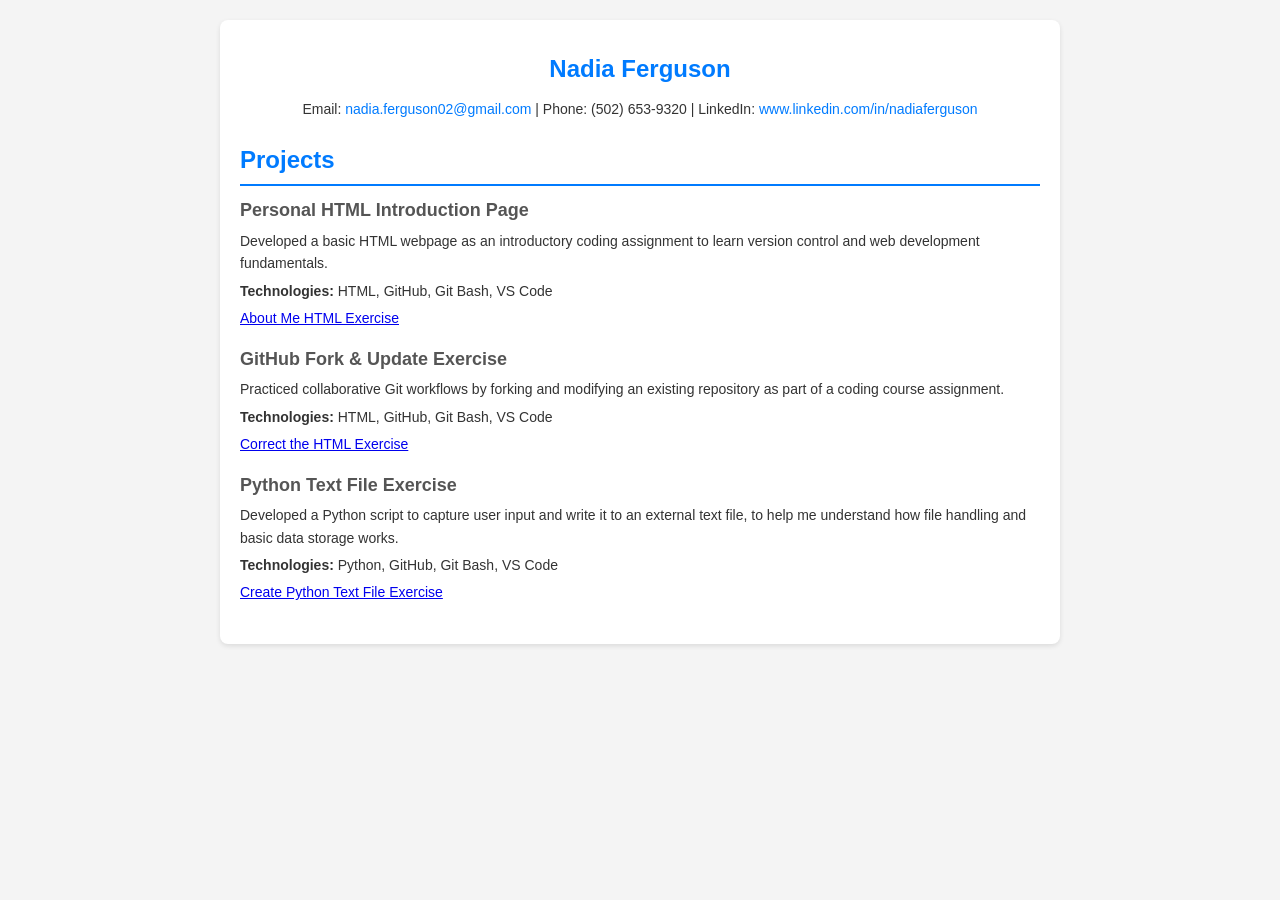
==== projects.html @ 620e12bd "updated index.html to remove projects to separate file and add links" ====
<!DOCTYPE html>
<html lang="en">
    <head>
        <meta charset="UTF-8" />
        <meta name="viewport" content="width=device-width, initial-scale=1.0" />
        <title>Nadia Ferguson | Web Development Projects</title>
        <link rel="stylesheet" href="styles.css">
    </head>
 
     
    <body>
        <main class="container">
            <section class="header">
                <h1>Nadia Ferguson</h1>
                <p class="contact">
                    Email:
                    <a href="mailto:yourname@example.com"
                        >nadia.ferguson02@gmail.com</a
                    >
                    | Phone: (502) 653-9320 | LinkedIn:
                    <a href="#">www.linkedin.com/in/nadiaferguson</a>
                </p>
            </section>
            <section class="section">
                <h2>Projects</h2>
                <div class="item">
                    <h3>Personal HTML Introduction Page</h3>
                    <p>
                        Developed a basic HTML webpage as an introductory coding assignment to learn version control and web development fundamentals.</p> 
                        <p><strong>Technologies:</strong> HTML, GitHub, Git Bash, VS Code</p>
                    
                    <p><a href="https://github.com/nadiaferg-02/About-Me-HTML">About Me HTML Exercise</a></p>
                </div>
                <div class="item">
                    <h3>GitHub Fork & Update Exercise</h3>
                    <p>
                        Practiced collaborative Git workflows by forking and modifying an existing repository as part of a coding course assignment. 
                        </p>
                        <p><strong>Technologies:</strong> HTML, GitHub, Git Bash, VS Code</p> 
                    <p><a href="https://github.com/nadiaferg-02/correct-the-html">Correct the HTML Exercise</a></p>
                </div>
                  <div class="item">
                    <h3>Python Text File Exercise</h3>
                    <p>
                        Developed a Python script to capture user input and write it to an external text file, to help me understand how file handling and basic data storage works. </p>
                        <p><strong>Technologies:</strong> Python, GitHub, Git Bash, VS Code
                    </p>
                    <p><a href="https://github.com/nadiaferg-02/Text_File_Creator">Create Python Text File Exercise</a></p>
                </div>
            </section>
        </main>
    </body>
</html>
---- styles.css ----
body {
  font-family: Arial, sans-serif;
  line-height: 1.6;
  margin: 0;
  padding: 0;
  color: #333;
  background-color: #f4f4f4;
}
.container {
  max-width: 800px;
  margin: 20px auto;
  padding: 20px;
  background: #fff;
  border-radius: 8px;
  box-shadow: 0 2px 5px rgba(0, 0, 0, 0.1);
}
h1,
h2 {
  color: #007bff;
}
.header {
  text-align: center;
}
.header h1 {
  margin: 10px 0;
}
.contact {
  margin: 10px 0;
  font-size: 14px;
}
.contact a {
  color: #007bff;
  text-decoration: none;
}
.section {
  margin: 20px 0;
}
.section h2 {
  margin-bottom: 10px;
  border-bottom: 2px solid #007bff;
  padding-bottom: 5px;
}
.item {
  margin-bottom: 15px;
}
.item h3 {
  margin: 0;
  font-size: 18px;
  color: #555;
}
.item p {
  margin: 5px 0;
  font-size: 14px;
}
.skills ul {
  list-style: none;
  padding: 0;
}
.skills ul li {
  display: inline-block;
  background: #007bff;
  color: #fff;
  padding: 5px 10px;
  margin: 5px 5px 5px 0;
  border-radius: 4px;
}
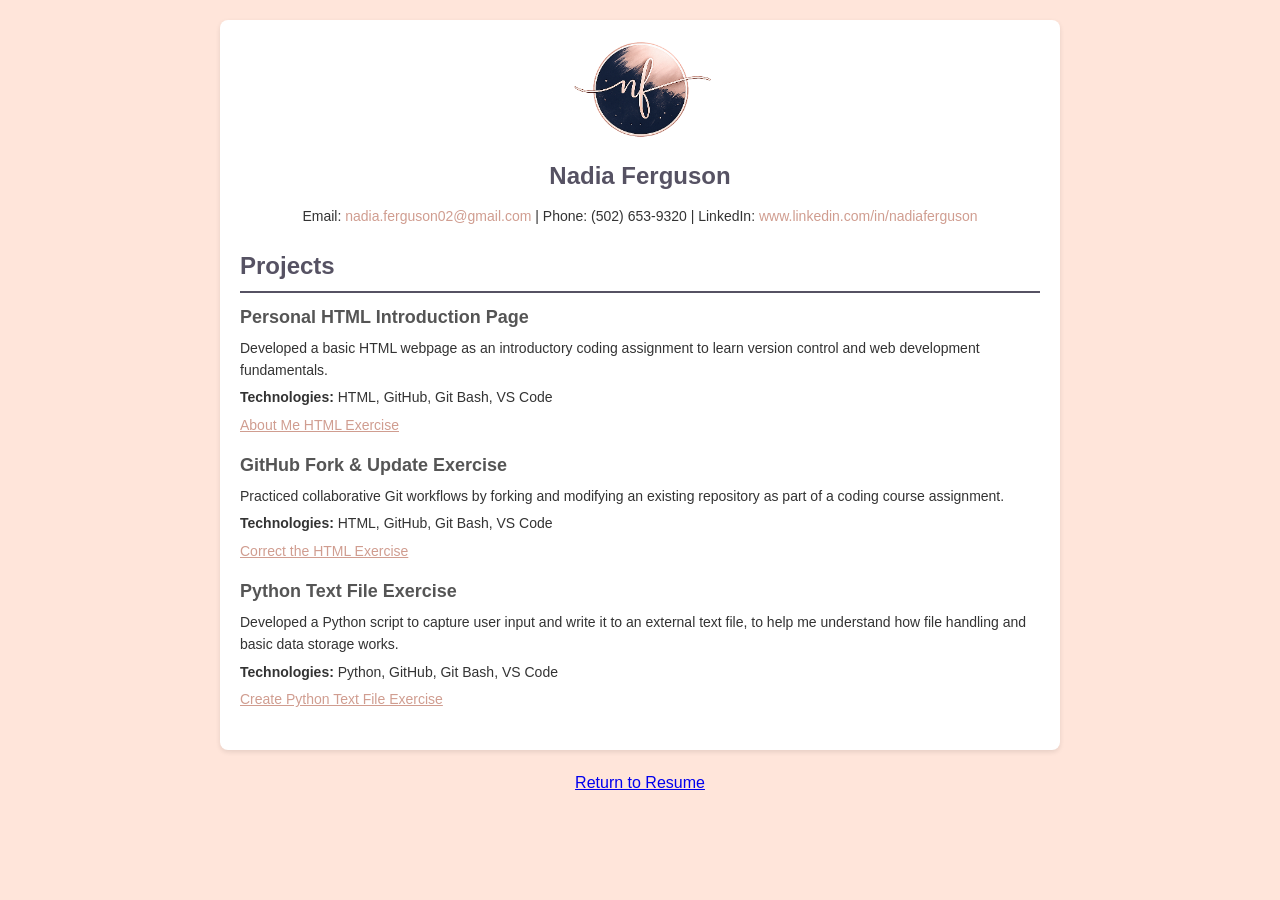
==== commit c608bc9d: "added logo, changed backgrond colors & header colors to match, return to resume link" ====
--- a/projects.html
+++ b/projects.html
@@ -1,53 +1,81 @@
-<!DOCTYPE html>
+<!doctype html>
 <html lang="en">
-    <head>
-        <meta charset="UTF-8" />
-        <meta name="viewport" content="width=device-width, initial-scale=1.0" />
-        <title>Nadia Ferguson | Web Development Projects</title>
-        <link rel="stylesheet" href="styles.css">
-    </head>
- 
-     
-    <body>
-        <main class="container">
-            <section class="header">
-                <h1>Nadia Ferguson</h1>
-                <p class="contact">
-                    Email:
-                    <a href="mailto:yourname@example.com"
-                        >nadia.ferguson02@gmail.com</a
-                    >
-                    | Phone: (502) 653-9320 | LinkedIn:
-                    <a href="#">www.linkedin.com/in/nadiaferguson</a>
-                </p>
-            </section>
-            <section class="section">
-                <h2>Projects</h2>
-                <div class="item">
-                    <h3>Personal HTML Introduction Page</h3>
-                    <p>
-                        Developed a basic HTML webpage as an introductory coding assignment to learn version control and web development fundamentals.</p> 
-                        <p><strong>Technologies:</strong> HTML, GitHub, Git Bash, VS Code</p>
-                    
-                    <p><a href="https://github.com/nadiaferg-02/About-Me-HTML">About Me HTML Exercise</a></p>
-                </div>
-                <div class="item">
-                    <h3>GitHub Fork & Update Exercise</h3>
-                    <p>
-                        Practiced collaborative Git workflows by forking and modifying an existing repository as part of a coding course assignment. 
-                        </p>
-                        <p><strong>Technologies:</strong> HTML, GitHub, Git Bash, VS Code</p> 
-                    <p><a href="https://github.com/nadiaferg-02/correct-the-html">Correct the HTML Exercise</a></p>
-                </div>
-                  <div class="item">
-                    <h3>Python Text File Exercise</h3>
-                    <p>
-                        Developed a Python script to capture user input and write it to an external text file, to help me understand how file handling and basic data storage works. </p>
-                        <p><strong>Technologies:</strong> Python, GitHub, Git Bash, VS Code
-                    </p>
-                    <p><a href="https://github.com/nadiaferg-02/Text_File_Creator">Create Python Text File Exercise</a></p>
-                </div>
-            </section>
-        </main>
-    </body>
-</html>+  <head>
+    <meta charset="UTF-8" />
+    <meta name="viewport" content="width=device-width, initial-scale=1.0" />
+    <title>Nadia Ferguson | Web Development Projects</title>
+    <link rel="stylesheet" href="styles.css" />
+  </head>
+
+  <body>
+    <main class="container">
+      <section class="header">
+        <img class="nflogo" src="nf_emblem.png" alt="Nadia Ferguson Logo" />
+        <h1>Nadia Ferguson</h1>
+        <p class="contact">
+          Email:
+          <a href="mailto:yourname@example.com">nadia.ferguson02@gmail.com</a>
+          | Phone: (502) 653-9320 | LinkedIn:
+          <a href="#">www.linkedin.com/in/nadiaferguson</a>
+        </p>
+      </section>
+      <section class="section">
+        <h2>Projects</h2>
+        <div class="item">
+          <h3>Personal HTML Introduction Page</h3>
+          <p>
+            Developed a basic HTML webpage as an introductory coding assignment
+            to learn version control and web development fundamentals.
+          </p>
+          <p><strong>Technologies:</strong> HTML, GitHub, Git Bash, VS Code</p>
+
+          <p>
+            <a
+              class="projectlink"
+              href="https://github.com/nadiaferg-02/About-Me-HTML"
+              >About Me HTML Exercise</a
+            >
+          </p>
+        </div>
+        <div class="item">
+          <h3>GitHub Fork & Update Exercise</h3>
+          <p>
+            Practiced collaborative Git workflows by forking and modifying an
+            existing repository as part of a coding course assignment.
+          </p>
+          <p><strong>Technologies:</strong> HTML, GitHub, Git Bash, VS Code</p>
+          <p>
+            <a
+              class="projectlink"
+              href="https://github.com/nadiaferg-02/correct-the-html"
+              >Correct the HTML Exercise</a
+            >
+          </p>
+        </div>
+        <div class="item">
+          <h3>Python Text File Exercise</h3>
+          <p>
+            Developed a Python script to capture user input and write it to an
+            external text file, to help me understand how file handling and
+            basic data storage works.
+          </p>
+          <p>
+            <strong>Technologies:</strong> Python, GitHub, Git Bash, VS Code
+          </p>
+          <p>
+            <a
+              class="projectlink"
+              href="https://github.com/nadiaferg-02/Text_File_Creator"
+              >Create Python Text File Exercise</a
+            >
+          </p>
+        </div>
+      </section>
+    </main>
+  </body>
+  <footer>
+    <div class="footer">
+      <p><a href="index.html">Return to Resume</a></p>
+    </div>
+  </footer>
+</html>
--- a/styles.css
+++ b/styles.css
@@ -4,7 +4,8 @@
   margin: 0;
   padding: 0;
   color: #333;
-  background-color: #f4f4f4;
+  background-color: #FFE5DA;
+  /* #f4f4f4 */
 }
 .container {
   max-width: 800px;
@@ -14,9 +15,10 @@
   border-radius: 8px;
   box-shadow: 0 2px 5px rgba(0, 0, 0, 0.1);
 }
-h1,
+h1,  
 h2 {
-  color: #007bff;
+  color: #565263; 
+  /* #007bff; */
 }
 .header {
   text-align: center;
@@ -29,7 +31,7 @@
   font-size: 14px;
 }
 .contact a {
-  color: #007bff;
+  color: #D09D90;
   text-decoration: none;
 }
 .section {
@@ -37,7 +39,7 @@
 }
 .section h2 {
   margin-bottom: 10px;
-  border-bottom: 2px solid #007bff;
+  border-bottom: 2px solid #565263;
   padding-bottom: 5px;
 }
 .item {
@@ -52,15 +54,29 @@
   margin: 5px 0;
   font-size: 14px;
 }
+.item a { 
+  color: #D09D90;
+}
 .skills ul {
   list-style: none;
   padding: 0;
 }
 .skills ul li {
   display: inline-block;
-  background: #007bff;
+  background: #D09D90;
   color: #fff;
   padding: 5px 10px;
   margin: 5px 5px 5px 0;
   border-radius: 4px;
 }
+.nflogo {
+   max-width: 300px;
+}
+.footer {text-align: center;}
+
+
+/* --color-1: #000;  Black 
+--color-2: #D09D90;  Dark Peach     Alts: #E0B0A3
+--color-3: #121D35;  Midnight Blue  Alts: #142038
+--color-4: #FFFDFE;  White
+--color-5: #FEDBD2;  Light Peach    Alts: #FDDCCE */
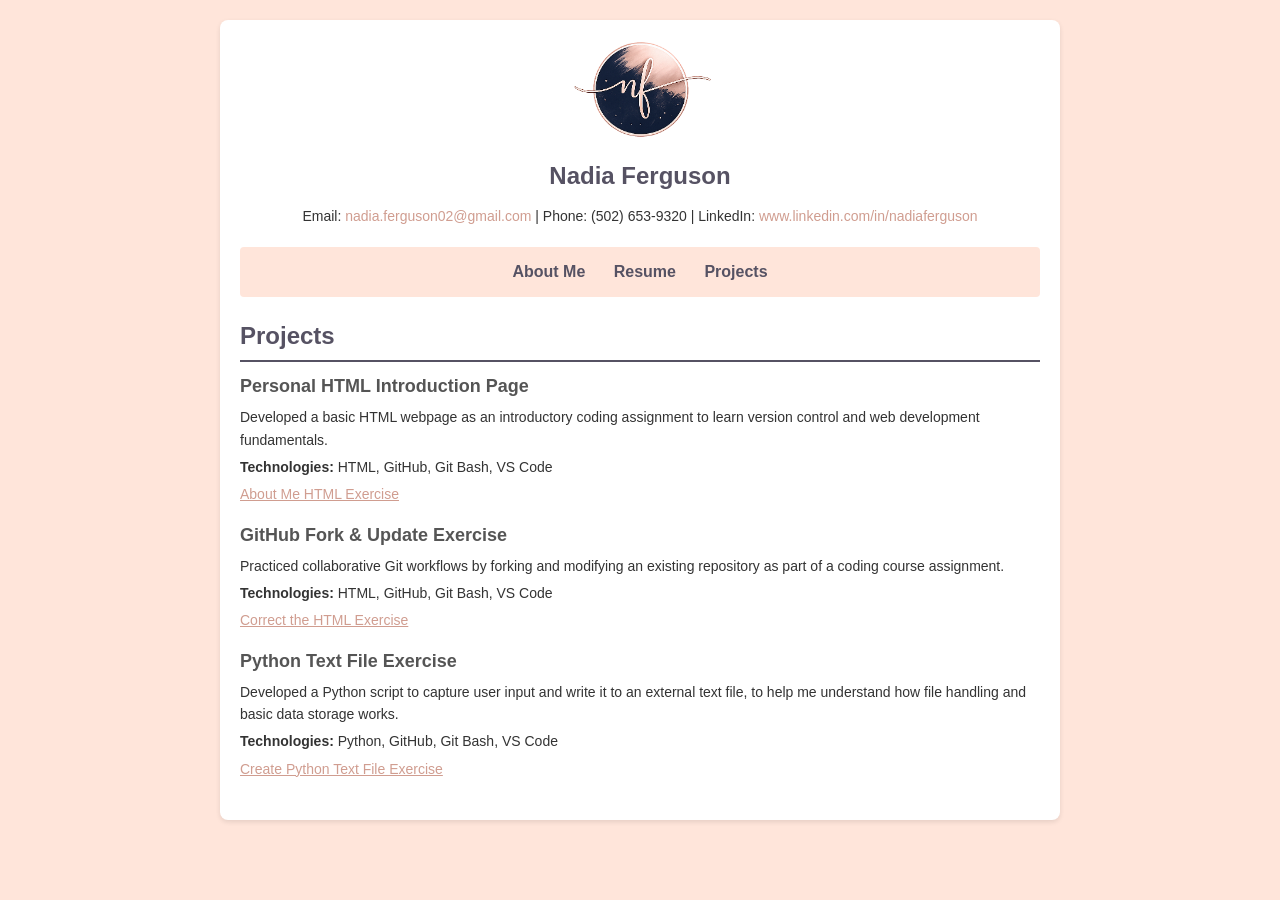
==== commit eeaae67a: "updates to add about us and media query stylesheet" ====
--- a/projects.html
+++ b/projects.html
@@ -4,13 +4,18 @@
     <meta charset="UTF-8" />
     <meta name="viewport" content="width=device-width, initial-scale=1.0" />
     <title>Nadia Ferguson | Web Development Projects</title>
-    <link rel="stylesheet" href="styles.css" />
+    <link rel="stylesheet" href="css/styles.css" />
+    <link rel="stylesheet" href="css/index.css" />
   </head>
 
   <body>
     <main class="container">
       <section class="header">
-        <img class="nflogo" src="nf_emblem.png" alt="Nadia Ferguson Logo" />
+        <img
+          class="nflogo"
+          src="images/nf_emblem.png"
+          alt="Nadia Ferguson Logo"
+        />
         <h1>Nadia Ferguson</h1>
         <p class="contact">
           Email:
@@ -18,6 +23,13 @@
           | Phone: (502) 653-9320 | LinkedIn:
           <a href="#">www.linkedin.com/in/nadiaferguson</a>
         </p>
+        <nav class="navbar">
+          <ul>
+            <li><a href="index.html">About Me</a></li>
+            <li><a href="resume.html">Resume</a></li>
+            <li><a href="projects.html">Projects</a></li>
+          </ul>
+        </nav>
       </section>
       <section class="section">
         <h2>Projects</h2>
@@ -73,9 +85,4 @@
       </section>
     </main>
   </body>
-  <footer>
-    <div class="footer">
-      <p><a href="index.html">Return to Resume</a></p>
-    </div>
-  </footer>
 </html>
--- a/css/styles.css
+++ b/css/styles.css
@@ -0,0 +1,113 @@
+body {
+  font-family: Arial, sans-serif;
+  line-height: 1.6;
+  margin: 0;
+  padding: 0;
+  color: #333;
+  background-color: #ffe5da;
+  /* #f4f4f4 */
+}
+.container {
+  max-width: 800px;
+  margin: 20px auto;
+  padding: 20px;
+  background: #fff;
+  border-radius: 8px;
+  box-shadow: 0 2px 5px rgba(0, 0, 0, 0.1);
+}
+h1,
+h2 {
+  color: #565263;
+  /* #007bff; */
+}
+.header {
+  text-align: center;
+}
+.header h1 {
+  margin: 10px 0;
+}
+.contact {
+  margin: 10px 0;
+  font-size: 14px;
+}
+.contact a {
+  color: #d09d90;
+  text-decoration: none;
+}
+
+.navbar {
+  margin-top: 20px;
+  text-align: center;
+  background-color: #ffe5da;
+  padding: 12px 0;
+  border-radius: 4px;
+}
+
+.navbar ul {
+  list-style: none;
+  padding: 0;
+  margin: 0;
+}
+
+.navbar li {
+  display: inline-block;
+  margin: 0 12px;
+}
+
+.navbar a {
+  text-decoration: none;
+  color: #565263;
+  font-weight: bold;
+}
+
+.navbar a:hover {
+  color: white;
+}
+
+.section {
+  margin: 20px 0;
+}
+.section h2 {
+  margin-bottom: 10px;
+  border-bottom: 2px solid #565263;
+  padding-bottom: 5px;
+}
+.item {
+  margin-bottom: 15px;
+}
+.item h3 {
+  margin: 0;
+  font-size: 18px;
+  color: #555;
+}
+.item p {
+  margin: 5px 0;
+  font-size: 14px;
+}
+.item a {
+  color: #d09d90;
+}
+.skills ul {
+  list-style: none;
+  padding: 0;
+}
+.skills ul li {
+  display: inline-block;
+  background: #d09d90;
+  color: #fff;
+  padding: 5px 10px;
+  margin: 5px 5px 5px 0;
+  border-radius: 4px;
+}
+.nflogo {
+  max-width: 300px;
+}
+.footer {
+  text-align: center;
+}
+
+/* --color-1: #000;  Black 
+--color-2: #D09D90;  Dark Peach     Alts: #E0B0A3
+--color-3: #121D35;  Midnight Blue  Alts: #142038
+--color-4: #FFFDFE;  White
+--color-5: #FEDBD2;  Light Peach    Alts: #FDDCCE */
--- a/css/index.css
+++ b/css/index.css
@@ -0,0 +1,33 @@
+@media (max-width: 900px) {
+  body {
+    padding: 15px;
+  }
+
+  .section {
+    margin: 10px 0;
+  }
+
+  .section h2 {
+    font-size: 20px;
+  }
+
+  .item h3 {
+    font-size: 15px;
+  }
+
+  .item p {
+    font-size: 12px;
+    line-height: 1.5;
+  }
+
+  .nflogo {
+    max-width: 180px;
+    display: block;
+    margin: 0 auto;
+  }
+
+  .footer {
+    font-size: 12px;
+    padding: 10px;
+  }
+}
